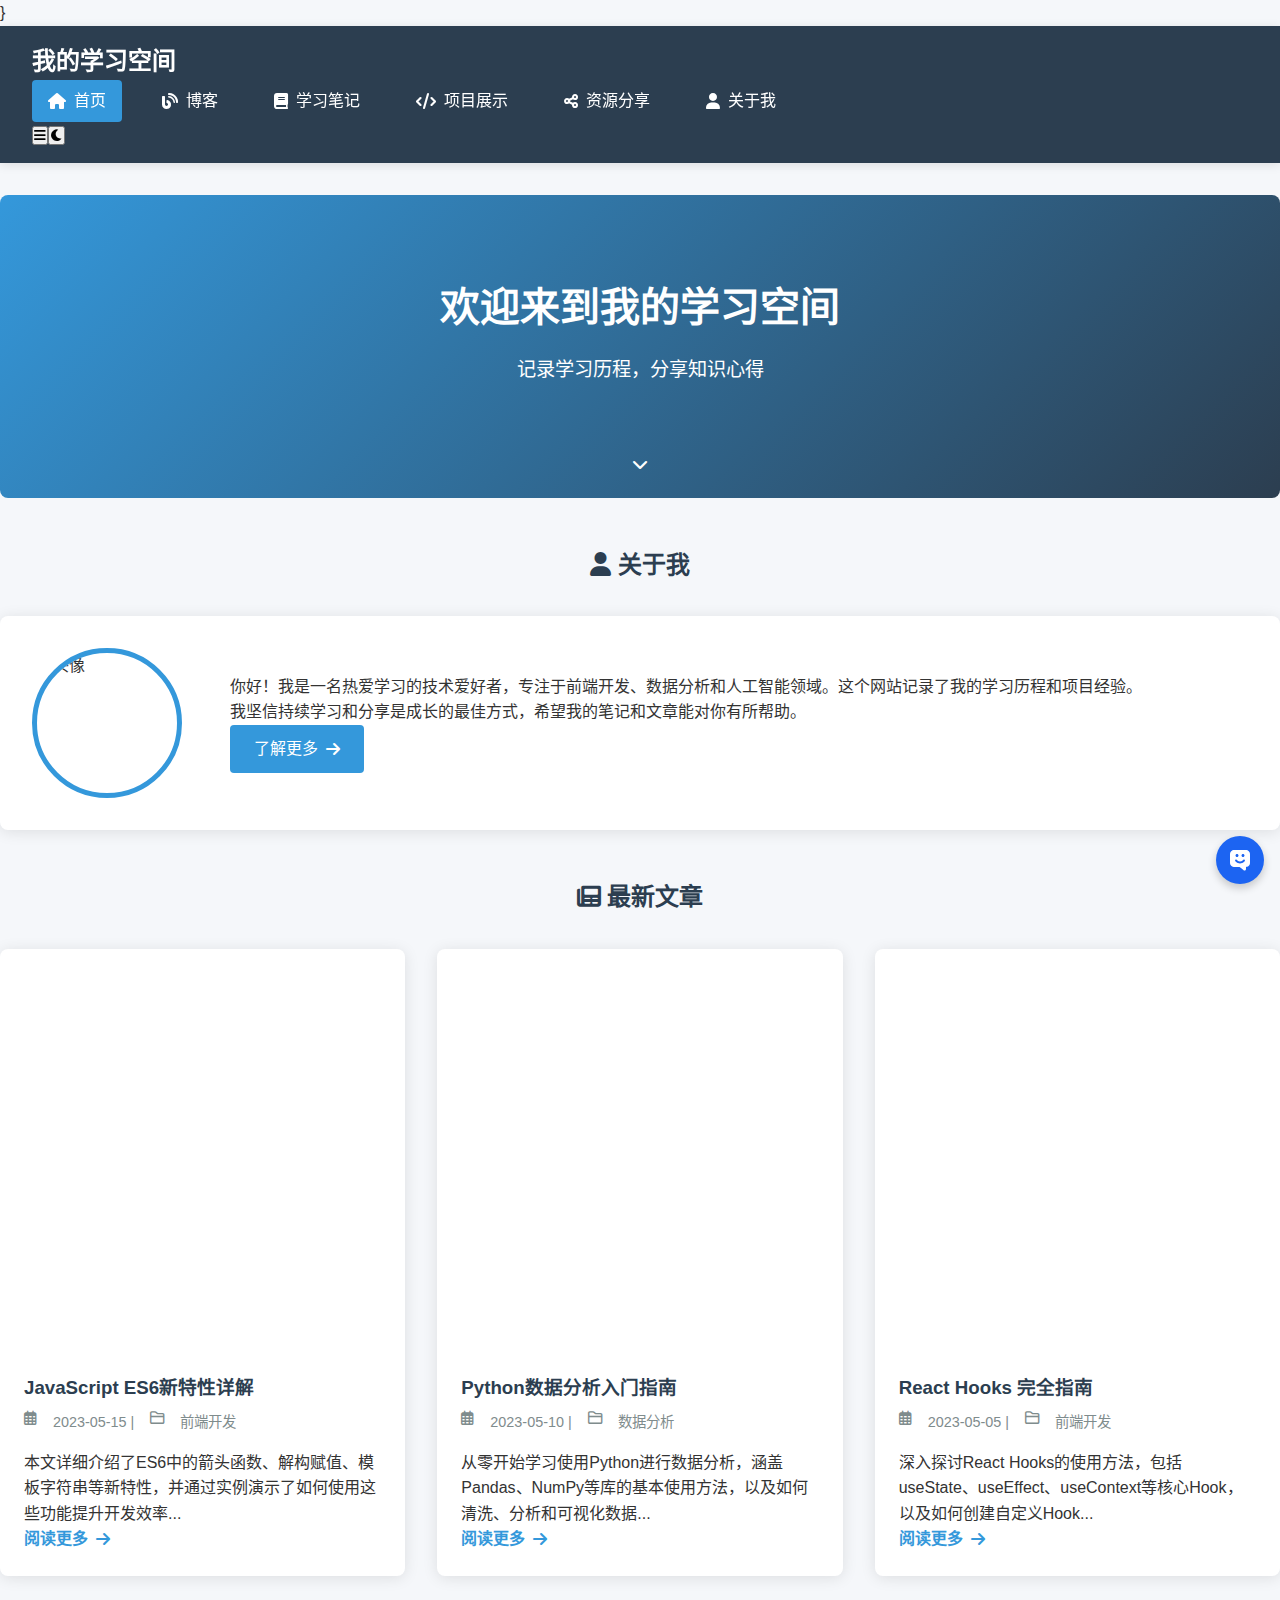
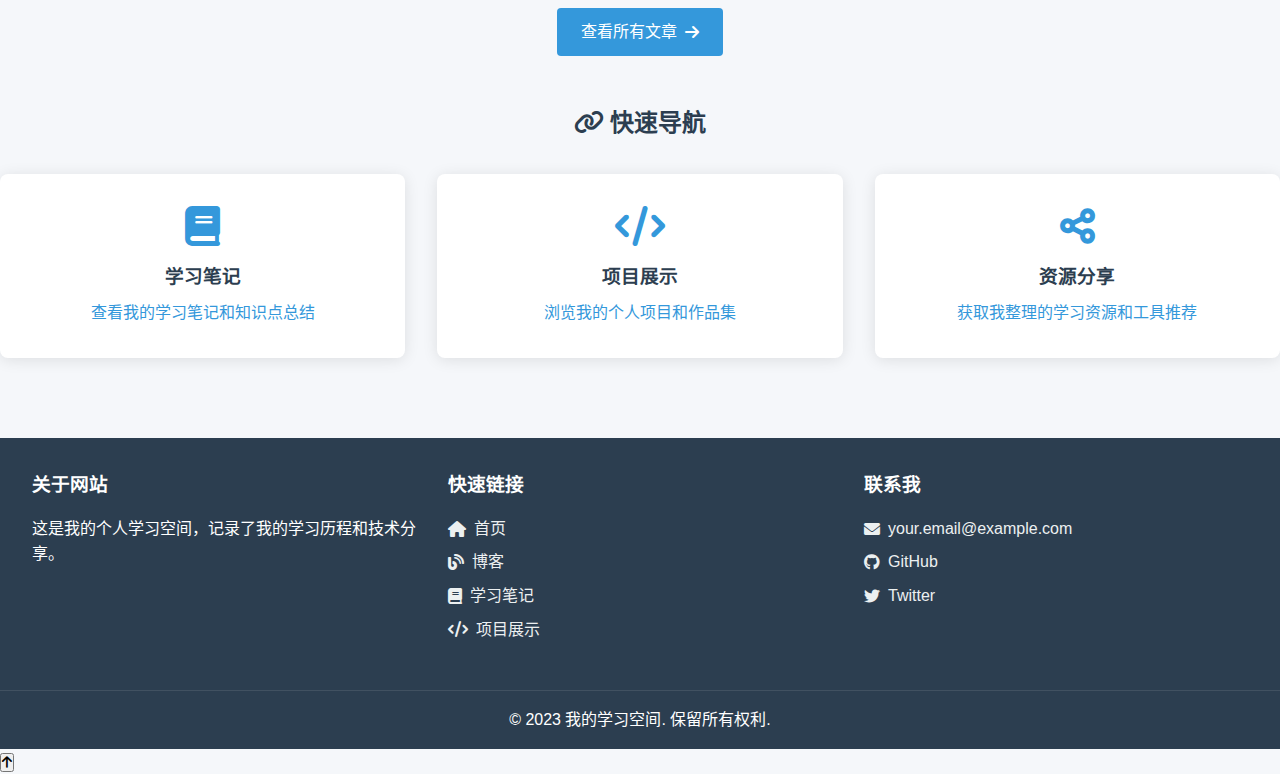
==== index.html @ 90d1d7b9 "Update index.html" ====
<!DOCTYPE html>
<html lang="zh-CN">
<head>
    <meta charset="UTF-8">
    <meta name="viewport" content="width=device-width, initial-scale=1.0">
    <title>我的学习空间 - 首页</title>
    <link rel="stylesheet" href="css/style.css">
    <link rel="stylesheet" href="https://cdnjs.cloudflare.com/ajax/libs/font-awesome/6.0.0/css/all.min.css">
}
</head>
<body>
    <header>
        <div class="logo">我的学习空间</div>
        <nav>
            <ul>
                <li class="active"><a href="index.html"><i class="fas fa-home"></i> 首页</a></li>
                <li><a href="blog.html"><i class="fas fa-blog"></i> 博客</a></li>
                <li><a href="notes.html"><i class="fas fa-book"></i> 学习笔记</a></li>
                <li><a href="projects.html"><i class="fas fa-code"></i> 项目展示</a></li>
                <li><a href="resources.html"><i class="fas fa-share-alt"></i> 资源分享</a></li>
                <li><a href="about.html"><i class="fas fa-user"></i> 关于我</a></li>
            </ul>
        </nav>
    </header>
    
    <main>
        <section class="hero">
            <h1>欢迎来到我的学习空间</h1>
            <p>记录学习历程，分享知识心得</p>
            <div class="scroll-down">
                <i class="fas fa-chevron-down"></i>
            </div>
        </section>
        
        <section class="about-me">
            <h2><i class="fas fa-user"></i> 关于我</h2>
            <div class="about-content">
                <img src="https://via.placeholder.com/150" alt="头像" class="avatar">
                <div class="about-text">
                    <p>你好！我是一名热爱学习的技术爱好者，专注于前端开发、数据分析和人工智能领域。这个网站记录了我的学习历程和项目经验。</p>
                    <p>我坚信持续学习和分享是成长的最佳方式，希望我的笔记和文章能对你有所帮助。</p>
                    <a href="about.html" class="btn">了解更多 <i class="fas fa-arrow-right"></i></a>
                </div>
            </div>
        </section>
        
        <section class="recent-posts">
            <h2><i class="fas fa-newspaper"></i> 最新文章</h2>
            <div class="post-grid">
                <article class="post-card">
                    <div class="post-image" style="background-image: url('https://via.placeholder.com/300x200');"></div>
                    <div class="post-content">
                        <h3><a href="blog.html#post1">JavaScript ES6新特性详解</a></h3>
                        <p class="meta"><i class="far fa-calendar-alt"></i> 2023-05-15 | <i class="far fa-folder"></i> 前端开发</p>
                        <p>本文详细介绍了ES6中的箭头函数、解构赋值、模板字符串等新特性，并通过实例演示了如何使用这些功能提升开发效率...</p>
                        <a href="blog.html#post1" class="read-more">阅读更多 <i class="fas fa-arrow-right"></i></a>
                    </div>
                </article>
                
                <article class="post-card">
                    <div class="post-image" style="background-image: url('https://via.placeholder.com/300x200');"></div>
                    <div class="post-content">
                        <h3><a href="blog.html#post2">Python数据分析入门指南</a></h3>
                        <p class="meta"><i class="far fa-calendar-alt"></i> 2023-05-10 | <i class="far fa-folder"></i> 数据分析</p>
                        <p>从零开始学习使用Python进行数据分析，涵盖Pandas、NumPy等库的基本使用方法，以及如何清洗、分析和可视化数据...</p>
                        <a href="blog.html#post2" class="read-more">阅读更多 <i class="fas fa-arrow-right"></i></a>
                    </div>
                </article>
                
                <article class="post-card">
                    <div class="post-image" style="background-image: url('https://via.placeholder.com/300x200');"></div>
                    <div class="post-content">
                        <h3><a href="blog.html#post3">React Hooks 完全指南</a></h3>
                        <p class="meta"><i class="far fa-calendar-alt"></i> 2023-05-05 | <i class="far fa-folder"></i> 前端开发</p>
                        <p>深入探讨React Hooks的使用方法，包括useState、useEffect、useContext等核心Hook，以及如何创建自定义Hook...</p>
                        <a href="blog.html#post3" class="read-more">阅读更多 <i class="fas fa-arrow-right"></i></a>
                    </div>
                </article>
            </div>
            <div class="center">
                <a href="blog.html" class="btn">查看所有文章 <i class="fas fa-arrow-right"></i></a>
            </div>
        </section>
        
        <section class="quick-links">
            <h2><i class="fas fa-link"></i> 快速导航</h2>
            <div class="link-grid">
                <a href="notes.html" class="link-card">
                    <i class="fas fa-book"></i>
                    <h3>学习笔记</h3>
                    <p>查看我的学习笔记和知识点总结</p>
                </a>
                
                <a href="projects.html" class="link-card">
                    <i class="fas fa-code"></i>
                    <h3>项目展示</h3>
                    <p>浏览我的个人项目和作品集</p>
                </a>
                
                <a href="resources.html" class="link-card">
                    <i class="fas fa-share-alt"></i>
                    <h3>资源分享</h3>
                    <p>获取我整理的学习资源和工具推荐</p>
                </a>
            </div>
        </section>
    </main>
    
    <footer>
        <div class="footer-content">
            <div class="footer-section">
                <h3>关于网站</h3>
                <p>这是我的个人学习空间，记录了我的学习历程和技术分享。</p>
            </div>
            
            <div class="footer-section">
                <h3>快速链接</h3>
                <ul>
                    <li><a href="index.html"><i class="fas fa-home"></i> 首页</a></li>
                    <li><a href="blog.html"><i class="fas fa-blog"></i> 博客</a></li>
                    <li><a href="notes.html"><i class="fas fa-book"></i> 学习笔记</a></li>
                    <li><a href="projects.html"><i class="fas fa-code"></i> 项目展示</a></li>
                </ul>
            </div>
            
            <div class="footer-section">
                <h3>联系我</h3>
                <ul>
                    <li><a href="mailto:your.email@example.com"><i class="fas fa-envelope"></i> your.email@example.com</a></li>
                    <li><a href="https://github.com/yourusername"><i class="fab fa-github"></i> GitHub</a></li>
                    <li><a href="https://twitter.com/yourusername"><i class="fab fa-twitter"></i> Twitter</a></li>
                </ul>
            </div>
        </div>
        
        <div class="footer-bottom">
            <p>&copy; 2023 我的学习空间. 保留所有权利.</p>
        </div>
    </footer>
    
    <script src="js/script.js"></script>
    
   <!-- Dify Chatbot Widget -->
   <script>
    window.difyChatbotConfig = {
     token: 'ebBh3xD7ySmrprRb'
    }
   </script>
   <script
    src="js/embed.min.js"
    id="ebBh3xD7ySmrprRb"
    defer>
   </script>
   <style>
     #dify-chatbot-bubble-button {
       background-color: #1C64F2 !important;
     }
     #dify-chatbot-bubble-window {
       width: 24rem !important;
       height: 40rem !important;
       background-color: #1C64F2 !important;
     }
  /* 隐藏整个底部容器（包括 "Powered by" 和 logo） */
  #dify-chatbot-bubble-window div.h-full.min-w-\\[300px\\].pb-\\[env\\(safe-area-inset-bottom\\)\\] {
    display: none !important;
  }

  /* 可选：调整聊天窗口样式 */
  #dify-chatbot-bubble-window {
    width: 24rem !important;
    height: 38rem !important; /* 减少高度以适配隐藏的底部栏 */
  }      
   </style>    
</body>
</html>
---- css/style.css ----
/* 基础样式 */
:root {
    --primary-color: #3498db;
    --secondary-color: #2c3e50;
    --light-color: #ecf0f1;
    --dark-color: #2c3e50;
    --text-color: #333;
    --text-light: #7f8c8d;
    --white: #fff;
    --gray: #95a5a6;
    --success: #2ecc71;
    --warning: #f39c12;
    --danger: #e74c3c;
}

* {
    margin: 0;
    padding: 0;
    box-sizing: border-box;
}

body {
    font-family: 'Segoe UI', Tahoma, Geneva, Verdana, sans-serif;
    line-height: 1.6;
    color: var(--text-color);
    background-color: #f5f7fa;
}

a {
    text-decoration: none;
    color: var(--primary-color);
    transition: all 0.3s ease;
}

a:hover {
    color: var(--secondary-color);
}

img {
    max-width: 100%;
    height: auto;
}

ul {
    list-style: none;
}

/* 布局样式 */
.container {
    max-width: 1200px;
    margin: 0 auto;
    padding: 0 15px;
}

/* 头部样式 */
header {
    background-color: var(--secondary-color);
    color: var(--white);
    padding: 1rem 2rem;
    position: sticky;
    top: 0;
    z-index: 100;
    box-shadow: 0 2px 10px rgba(0, 0, 0, 0.1);
}

.header-content {
    display: flex;
    justify-content: space-between;
    align-items: center;
}

.logo {
    font-size: 1.5rem;
    font-weight: bold;
    color: var(--white);
}

nav ul {
    display: flex;
    gap: 1.5rem;
}

nav a {
    color: var(--white);
    padding: 0.5rem 1rem;
    border-radius: 4px;
    transition: all 0.3s ease;
    display: flex;
    align-items: center;
    gap: 0.5rem;
}

nav a:hover {
    background-color: var(--primary-color);
}

nav .active a {
    background-color: var(--primary-color);
}

/* 主要内容样式 */
main {
    padding: 2rem 0;
}

/* 页脚样式 */
footer {
    background-color: var(--secondary-color);
    color: var(--white);
    padding: 2rem 0 0;
}

.footer-content {
    display: grid;
    grid-template-columns: repeat(auto-fit, minmax(250px, 1fr));
    gap: 2rem;
    padding: 0 2rem;
}

.footer-section {
    margin-bottom: 1.5rem;
}

.footer-section h3 {
    margin-bottom: 1rem;
    color: var(--white);
}

.footer-section ul li {
    margin-bottom: 0.5rem;
}

.footer-section ul li a {
    color: var(--light-color);
    display: flex;
    align-items: center;
    gap: 0.5rem;
}

.footer-section ul li a:hover {
    color: var(--primary-color);
}

.footer-bottom {
    text-align: center;
    padding: 1rem 0;
    margin-top: 1rem;
    border-top: 1px solid rgba(255, 255, 255, 0.1);
}

/* 按钮样式 */
.btn {
    display: inline-flex;
    align-items: center;
    gap: 0.5rem;
    padding: 0.7rem 1.5rem;
    background-color: var(--primary-color);
    color: var(--white);
    border-radius: 4px;
    transition: all 0.3s ease;
    border: none;
    cursor: pointer;
    font-size: 1rem;
}

.btn:hover {
    background-color: var(--secondary-color);
    color: var(--white);
}

.btn-outline {
    background-color: transparent;
    border: 1px solid var(--primary-color);
    color: var(--primary-color);
}

.btn-outline:hover {
    background-color: var(--primary-color);
    color: var(--white);
}

/* 首页特定样式 */
.hero {
    text-align: center;
    padding: 5rem 1rem;
    background: linear-gradient(135deg, var(--primary-color), var(--secondary-color));
    color: var(--white);
    border-radius: 8px;
    margin-bottom: 3rem;
    position: relative;
}

.hero h1 {
    font-size: 2.5rem;
    margin-bottom: 1rem;
}

.hero p {
    font-size: 1.2rem;
    max-width: 700px;
    margin: 0 auto 2rem;
}

.scroll-down {
    position: absolute;
    bottom: 20px;
    left: 50%;
    transform: translateX(-50%);
    animation: bounce 2s infinite;
}

@keyframes bounce {
    0%, 20%, 50%, 80%, 100% {
        transform: translateY(0) translateX(-50%);
    }
    40% {
        transform: translateY(-20px) translateX(-50%);
    }
    60% {
        transform: translateY(-10px) translateX(-50%);
    }
}

.about-me {
    margin-bottom: 3rem;
}

.about-me h2 {
    text-align: center;
    margin-bottom: 2rem;
    color: var(--secondary-color);
}

.about-content {
    display: flex;
    align-items: center;
    gap: 3rem;
    background-color: var(--white);
    padding: 2rem;
    border-radius: 8px;
    box-shadow: 0 2px 15px rgba(0, 0, 0, 0.1);
}

.avatar {
    width: 150px;
    height: 150px;
    border-radius: 50%;
    object-fit: cover;
    border: 5px solid var(--primary-color);
}

.about-text {
    flex: 1;
}

.recent-posts {
    margin-bottom: 3rem;
}

.recent-posts h2 {
    text-align: center;
    margin-bottom: 2rem;
    color: var(--secondary-color);
}

.post-grid {
    display: grid;
    grid-template-columns: repeat(auto-fill, minmax(300px, 1fr));
    gap: 2rem;
    margin-bottom: 2rem;
}

.post-card {
    background-color: var(--white);
    border-radius: 8px;
    overflow: hidden;
    box-shadow: 0 2px 15px rgba(0, 0, 0, 0.1);
    transition: transform 0.3s ease;
}

.post-card:hover {
    transform: translateY(-5px);
}

.post-image {
    height: 200px;
    background-size: cover;
    background-position: center;
}

.post-content {
    padding: 1.5rem;
}

.post-content h3 {
    margin-bottom: 0.5rem;
}

.post-content h3 a {
    color: var(--secondary-color);
}

.post-content h3 a:hover {
    color: var(--primary-color);
}

.meta {
    color: var(--text-light);
    font-size: 0.9rem;
    margin-bottom: 1rem;
    display: flex;
    gap: 1rem;
}

.read-more {
    display: inline-flex;
    align-items: center;
    gap: 0.5rem;
    color: var(--primary-color);
    font-weight: 600;
}

.center {
    text-align: center;
}

.quick-links {
    margin-bottom: 3rem;
}

.quick-links h2 {
    text-align: center;
    margin-bottom: 2rem;
    color: var(--secondary-color);
}

.link-grid {
    display: grid;
    grid-template-columns: repeat(auto-fill, minmax(300px, 1fr));
    gap: 2rem;
}

.link-card {
    background-color: var(--white);
    padding: 2rem;
    border-radius: 8px;
    text-align: center;
    box-shadow: 0 2px 15px rgba(0, 0, 0, 0.1);
    transition: transform 0.3s ease;
}

.link-card:hover {
    transform: translateY(-5px);
}

.link-card i {
    font-size: 2.5rem;
    color: var(--primary-color);
    margin-bottom: 1rem;
}

.link-card h3 {
    margin-bottom: 0.5rem;
    color: var(--secondary-color);
}

/* 博客页样式 */
.blog-page {
    display: flex;
    gap: 2rem;
}

.sidebar {
    width: 300px;
    flex-shrink: 0;
}

.blog-content {
    flex: 1;
}

.search-box {
    display: flex;
    margin-bottom: 2rem;
}

.search-box input {
    flex: 1;
    padding: 0.8rem;
    border: 1px solid #ddd;
    border-radius: 4px 0 0 4px;
    font-size: 1rem;
}

.search-box button {
    padding: 0 1.5rem;
    background-color: var(--primary-color);
    color: var(--white);
    border: none;
    border-radius: 0 4px 4px 0;
    cursor: pointer;
    font-size: 1rem;
}

.categories, .tags, .archive {
    background-color: var(--white);
    padding: 1.5rem;
    border-radius: 8px;
    box-shadow: 0 2px 15px rgba(0, 0, 0, 0.1);
    margin-bottom: 2rem;
}

.categories h3, .tags h3, .archive h3 {
    margin-bottom: 1rem;
    color: var(--secondary-color);
    display: flex;
    align-items: center;
    gap: 0.5rem;
}

.categories ul li, .archive ul li {
    margin-bottom: 0.5rem;
}

.categories ul li a, .archive ul li a {
    color: var(--text-color);
    display: flex;
    justify-content: space-between;
}

.categories ul li a:hover, .archive ul li a:hover {
    color: var(--primary-color);
}

.tag-cloud {
    display: flex;
    flex-wrap: wrap;
    gap: 0.5rem;
}

.tag {
    background-color: var(--light-color);
    padding: 0.3rem 0.8rem;
    border-radius: 20px;
    font-size: 0.9rem;
    color: var(--text-color);
    transition: all 0.3s ease;
}

.tag:hover {
    background-color: var(--primary-color);
    color: var(--white);
}

.blog-post {
    background-color: var(--white);
    border-radius: 8px;
    overflow: hidden;
    box-shadow: 0 2px 15px rgba(0, 0, 0, 0.1);
    margin-bottom: 2rem;
}

.post-header {
    padding: 1.5rem;
    border-bottom: 1px solid #eee;
}

.post-header h2 {
    color: var(--secondary-color);
    margin-bottom: 0.5rem;
}

.post-meta {
    display: flex;
    gap: 1rem;
    color: var(--text-light);
    font-size: 0.9rem;
}

.post-image {
    height: 400px;
    background-size: cover;
    background-position: center;
}

.post-body {
    padding: 1.5rem;
}

.post-body h3 {
    margin: 1.5rem 0 1rem;
    color: var(--secondary-color);
}

.post-body pre {
    background-color: #f5f5f5;
    padding: 1rem;
    border-radius: 4px;
    overflow-x: auto;
    margin: 1rem 0;
}

.post-body code {
    font-family: 'Courier New', Courier, monospace;
    font-size: 0.9rem;
}

.post-footer {
    display: flex;
    justify-content: space-between;
    align-items: center;
    padding: 1rem 1.5rem;
    border-top: 1px solid #eee;
}

.post-tags {
    display: flex;
    align-items: center;
    gap: 0.5rem;
}

.pagination {
    display: flex;
    justify-content: center;
    gap: 0.5rem;
    margin-top: 2rem;
}

.pagination a {
    padding: 0.5rem 1rem;
    border: 1px solid #ddd;
    border-radius: 4px;
    color: var(--text-color);
}

.pagination .active {
    background-color: var(--primary-color);
    color: var(--white);
    border-color: var(--primary-color);
}

/* 学习笔记页样式 */
.notes-page {
    max-width: 1200px;
    margin: 0 auto;
    padding: 0 1rem;
}

.notes-filter {
    display: flex;
    justify-content: space-between;
    margin-bottom: 2rem;
    gap: 1rem;
}

.filter-options select {
    padding: 0.8rem;
    border: 1px solid #ddd;
    border-radius: 4px;
    font-size: 1rem;
}

.notes-grid {
    display: grid;
    grid-template-columns: repeat(auto-fill, minmax(300px, 1fr));
    gap: 2rem;
    margin-bottom: 2rem;
}

.note-card {
    background-color: var(--white);
    border-radius: 8px;
    overflow: hidden;
    box-shadow: 0 2px 15px rgba(0, 0, 0, 0.1);
    transition: transform 0.3s ease;
}

.note-card:hover {
    transform: translateY(-5px);
}

.note-header {
    padding: 1rem;
    border-bottom: 1px solid #eee;
    display: flex;
    justify-content: space-between;
    align-items: center;
}

.note-header h2 {
    font-size: 1.2rem;
    color: var(--secondary-color);
}

.note-category {
    padding: 0.2rem 0.5rem;
    border-radius: 4px;
    font-size: 0.8rem;
    font-weight: bold;
}

.note-category.frontend {
    background-color: #e3f2fd;
    color: #1976d2;
}

.note-category.backend {
    background-color: #e8f5e9;
    color: #388e3c;
}

.note-category.data {
    background-color: #fff3e0;
    color: #ffa000;
}

.note-category.ai {
    background-color: #f3e5f5;
    color: #8e24aa;
}

.note-content {
    padding: 1rem;
}

.note-tags {
    display: flex;
    gap: 0.5rem;
    margin-top: 1rem;
    font-size: 0.9rem;
}

.note-tags li {
    color: var(--text-light);
}

.note-footer {
    padding: 1rem;
    border-top: 1px solid #eee;
    display: flex;
    justify-content: space-between;
    align-items: center;
}

/* 项目展示页样式 */
.projects-page {
    max-width: 1200px;
    margin: 0 auto;
    padding: 0 1rem;
}

.project-filter {
    margin-bottom: 2rem;
}

.filter-options {
    display: flex;
    gap: 0.5rem;
    flex-wrap: wrap;
}

.filter-options button {
    padding: 0.5rem 1rem;
    background-color: var(--light-color);
    border: none;
    border-radius: 4px;
    cursor: pointer;
    transition: all 0.3s ease;
}

.filter-options button.active {
    background-color: var(--primary-color);
    color: var(--white);
}

.projects-grid {
    display: grid;
    grid-template-columns: repeat(auto-fill, minmax(300px, 1fr));
    gap: 2rem;
    margin-bottom: 2rem;
}

.project-card {
    background-color: var(--white);
    border-radius: 8px;
    overflow: hidden;
    box-shadow: 0 2px 15px rgba(0, 0, 0, 0.1);
    transition: transform 0.3s ease;
}

.project-card:hover {
    transform: translateY(-5px);
}

.project-image {
    height: 200px;
    background-size: cover;
    background-position: center;
    position: relative;
}

.project-links {
    position: absolute;
    top: 0;
    left: 0;
    right: 0;
    bottom: 0;
    background-color: rgba(0, 0, 0, 0.7);
    display: flex;
    justify-content: center;
    align-items: center;
    gap: 1rem;
    opacity: 0;
    transition: opacity 0.3s ease;
}

.project-card:hover .project-links {
    opacity: 1;
}

.demo-link, .code-link {
    padding: 0.5rem 1rem;
    border-radius: 4px;
    color: var(--white);
    font-weight: bold;
}

.demo-link {
    background-color: var(--primary-color);
}

.code-link {
    background-color: var(--secondary-color);
}

.project-content {
    padding: 1.5rem;
}

.project-content h2 {
    margin-bottom: 0.5rem;
    color: var(--secondary-color);
}

.project-description {
    margin-bottom: 1rem;
    color: var(--text-color);
}

.project-tech {
    display: flex;
    flex-wrap: wrap;
    gap: 0.5rem;
}

.project-tech span {
    background-color: var(--light-color);
    padding: 0.3rem 0.8rem;
    border-radius: 20px;
    font-size: 0.9rem;
}

/* 资源分享页样式 */
.resources-page {
    max-width: 1200px;
    margin: 0 auto;
    padding: 0 1rem;
}

.resources-tabs {
    display: flex;
    gap: 0.5rem;
    margin-bottom: 2rem;
    border-bottom: 1px solid #ddd;
    padding-bottom: 0.5rem;
}

.tab-btn {
    padding: 0.5rem 1.5rem;
    background-color: transparent;
    border: none;
    border-radius: 4px 4px 0 0;
    cursor: pointer;
    font-size: 1rem;
    transition: all 0.3s ease;
}

.tab-btn.active {
    background-color: var(--primary-color);
    color: var(--white);
}

.tab-content {
    display: none;
}

.tab-content.active {
    display: block;
}

.resource-card {
    display: flex;
    gap: 2rem;
    background-color: var(--white);
    border-radius: 8px;
    padding: 1.5rem;
    box-shadow: 0 2px 15px rgba(0, 0, 0, 0.1);
    margin-bottom: 2rem;
}

.resource-image {
    flex-shrink: 0;
}

.resource-image img {
    border-radius: 4px;
    box-shadow: 0 2px 10px rgba(0, 0, 0, 0.1);
}

.resource-info {
    flex: 1;
}

.resource-info h2 {
    margin-bottom: 0.5rem;
    color: var(--secondary-color);
}

.resource-meta {
    display: flex;
    gap: 1rem;
    margin-bottom: 1rem;
    color: var(--text-light);
    font-size: 0.9rem;
}

/* 关于我页样式 */
.about-page {
    max-width: 1200px;
    margin: 0 auto;
    padding: 0 1rem;
}

.about-intro {
    display: flex;
    gap: 3rem;
    margin-bottom: 3rem;
    align-items: center;
}

.about-image {
    flex-shrink: 0;
}

.about-image img {
    border-radius: 8px;
    box-shadow: 0 2px 15px rgba(0, 0, 0, 0.1);
}

.about-text {
    flex: 1;
}

.about-text h1 {
    color: var(--secondary-color);
    margin-bottom: 0.5rem;
}

.subtitle {
    font-size: 1.2rem;
    color: var(--primary-color);
    margin-bottom: 1.5rem;
    font-weight: 500;
}

.personal-info {
    margin: 1.5rem 0;
}

.info-item {
    display: flex;
    align-items: center;
    gap: 0.8rem;
    margin-bottom: 0.8rem;
}

.info-item i {
    color: var(--primary-color);
    width: 20px;
    text-align: center;
}

.social-links {
    display: flex;
    gap: 1rem;
    margin-top: 1.5rem;
}

.social-links a {
    display: flex;
    align-items: center;
    justify-content: center;
    width: 40px;
    height: 40px;
    background-color: var(--light-color);
    border-radius: 50%;
    color: var(--secondary-color);
    transition: all 0.3s ease;
}

.social-links a:hover {
    background-color: var(--primary-color);
    color: var(--white);
}

.skills-section {
    margin-bottom: 3rem;
}

.skills-section h2 {
    text-align: center;
    margin-bottom: 2rem;
    color: var(--secondary-color);
}

.skills-container {
    display: grid;
    grid-template-columns: repeat(auto-fit, minmax(300px, 1fr));
    gap: 2rem;
}

.skill-category {
    background-color: var(--white);
    padding: 1.5rem;
    border-radius: 8px;
    box-shadow: 0 2px 15px rgba(0, 0, 0, 0.1);
}

.skill-category h3 {
    margin-bottom: 1.5rem;
    color: var(--secondary-color);
    padding-bottom: 0.5rem;
    border-bottom: 1px solid #eee;
}

.skill-item {
    margin-bottom: 1.5rem;
}

.skill-name {
    display: block;
    margin-bottom: 0.5rem;
    font-weight: 500;
}

.skill-bar {
    height: 10px;
    background-color: var(--light-color);
    border-radius: 5px;
    overflow: hidden;
}

.skill-level {
    height: 100%;
    background: linear-gradient(90deg, var(--primary-color), #6bb9f0);
    border-radius: 5px;
}

.timeline-section {
    margin-bottom: 3rem;
}

.timeline-section h2 {
    text-align: center;
    margin-bottom: 2rem;
    color: var(--secondary-color);
}

.timeline {
    position: relative;
    max-width: 800px;
    margin: 0 auto;
    padding-left: 50px;
}

.timeline::before {
    content: '';
    position: absolute;
    left: 20px;
    top: 0;
    bottom: 0;
    width: 2px;
    background-color: var(--primary-color);
}

.timeline-item {
    position: relative;
    margin-bottom: 2rem;
}

.timeline-item:last-child {
    margin-bottom: 0;
}

.timeline-item::before {
    content: '';
    position: absolute;
    left: -40px;
    top: 5px;
    width: 20px;
    height: 20px;
    border-radius: 50%;
    background-color: var(--primary-color);
    border: 3px solid var(--white);
    box-shadow: 0 0 0 3px var(--primary-color);
}

.timeline-date {
    position: absolute;
    left: -150px;
    top: 5px;
    width: 120px;
    text-align: right;
    font-weight: bold;
    color: var(--primary-color);
}

.timeline-content {
    background-color: var(--white);
    padding: 1.5rem;
    border-radius: 8px;
    box-shadow: 0 2px 15px rgba(0, 0, 0, 0.1);
}

.timeline-content h3 {
    margin-bottom: 0.5rem;
    color: var(--secondary-color);
}

.contact-section {
    margin-bottom: 3rem;
}

.contact-section h2 {
    text-align: center;
    margin-bottom: 2rem;
    color: var(--secondary-color);
}

.contact-section p {
    text-align: center;
    max-width: 600px;
    margin: 0 auto 2rem;
}

.contact-form {
    max-width: 600px;
    margin: 0 auto;
    background-color: var(--white);
    padding: 2rem;
    border-radius: 8px;
    box-shadow: 0 2px 15px rgba(0, 0, 0, 0.1);
}

.form-group {
    margin-bottom: 1.5rem;
}

.form-group input,
.form-group textarea {
    width: 100%;
    padding: 0.8rem;
    border: 1px solid #ddd;
    border-radius: 4px;
    font-size: 1rem;
    font-family: inherit;
}

.form-group textarea {
    resize: vertical;
    min-height: 150px;
}

/* 响应式设计 */
@media (max-width: 768px) {
    .header-content {
        flex-direction: column;
        text-align: center;
    }
    
    nav ul {
        flex-direction: column;
        gap: 0.5rem;
        padding: 0;
        margin-top: 1rem;
    }
    
    .about-content {
        flex-direction: column;
        text-align: center;
    }
    
    .blog-page {
        flex-direction: column;
    }
    
    .sidebar {
        width: 100%;
        order: 2;
    }
    
    .about-intro {
        flex-direction: column;
    }
    
    .timeline {
        padding-left: 30px;
    }
    
    .timeline-date {
        position: static;
        width: auto;
        text-align: left;
        margin-bottom: 0.5rem;
        font-weight: bold;
        color: var(--primary-color);
    }
    
    .resource-card {
        flex-direction: column;
    }
}

@media (max-width: 480px) {
    .hero h1 {
        font-size: 2rem;
    }
    
    .post-grid, .link-grid, .notes-grid, .projects-grid {
        grid-template-columns: 1fr;
    }
    
    .skills-container {
        grid-template-columns: 1fr;
    }
}
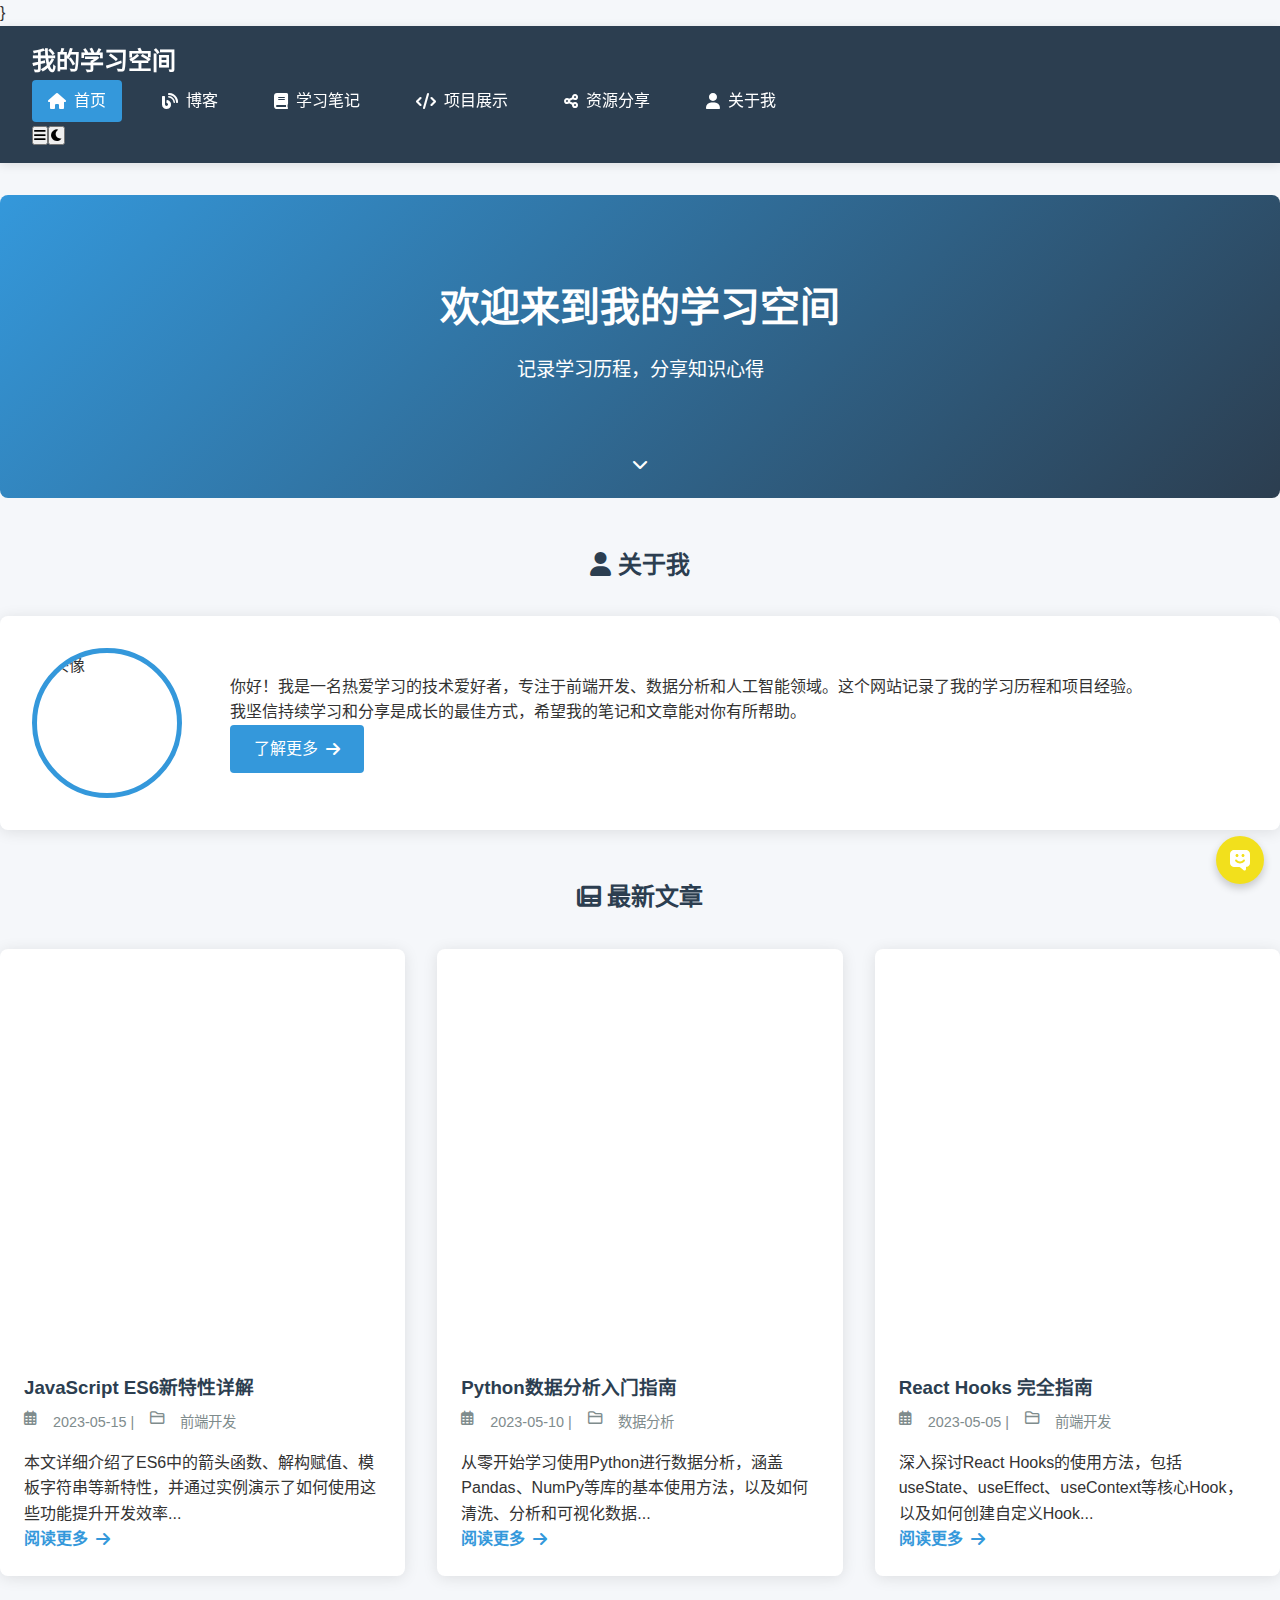
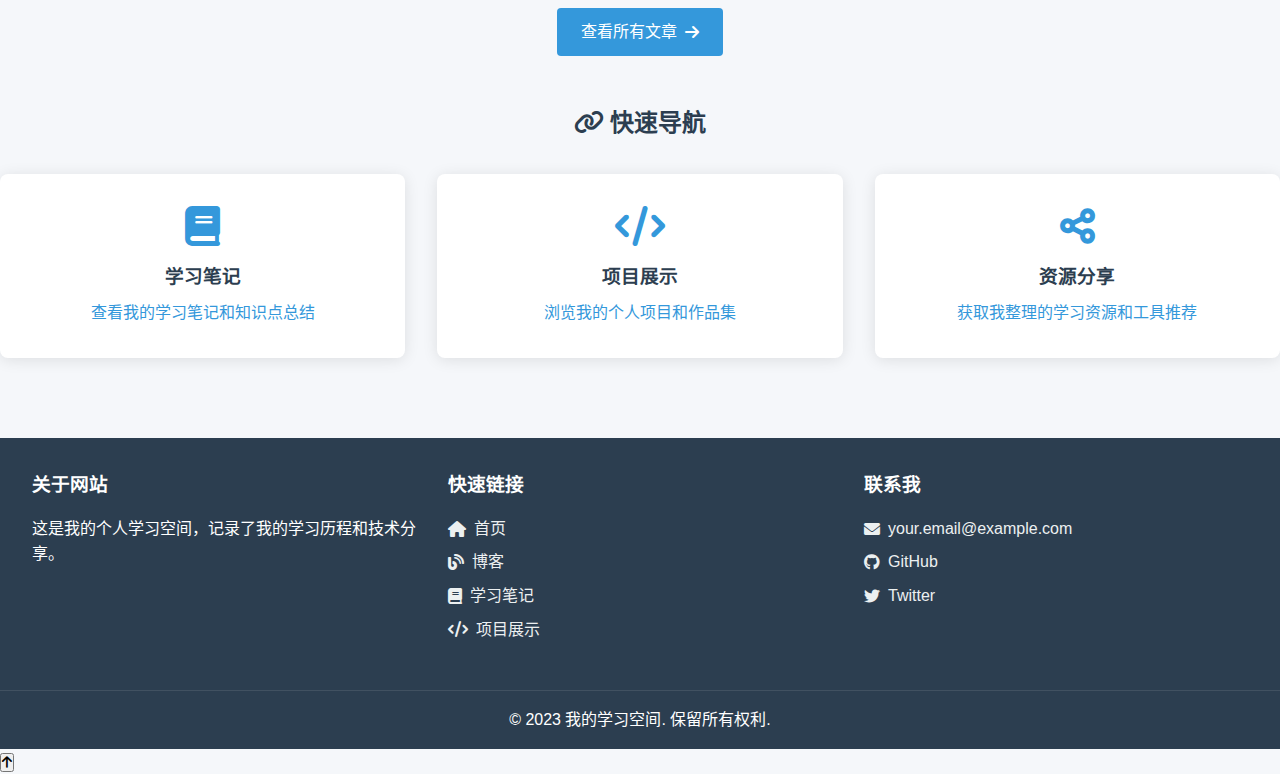
==== commit cb2adc9a: "Update index.html" ====
--- a/index.html
+++ b/index.html
@@ -153,12 +153,12 @@
    </script>
    <style>
      #dify-chatbot-bubble-button {
-       background-color: #1C64F2 !important;
+       background-color: #f2e01c !important;
      }
      #dify-chatbot-bubble-window {
        width: 24rem !important;
        height: 40rem !important;
-       background-color: #1C64F2 !important;
+       background-color: #f2e01c !important;
      }
   /* 隐藏整个底部容器（包括 "Powered by" 和 logo） */
   #dify-chatbot-bubble-window div.h-full.min-w-\\[300px\\].pb-\\[env\\(safe-area-inset-bottom\\)\\] {
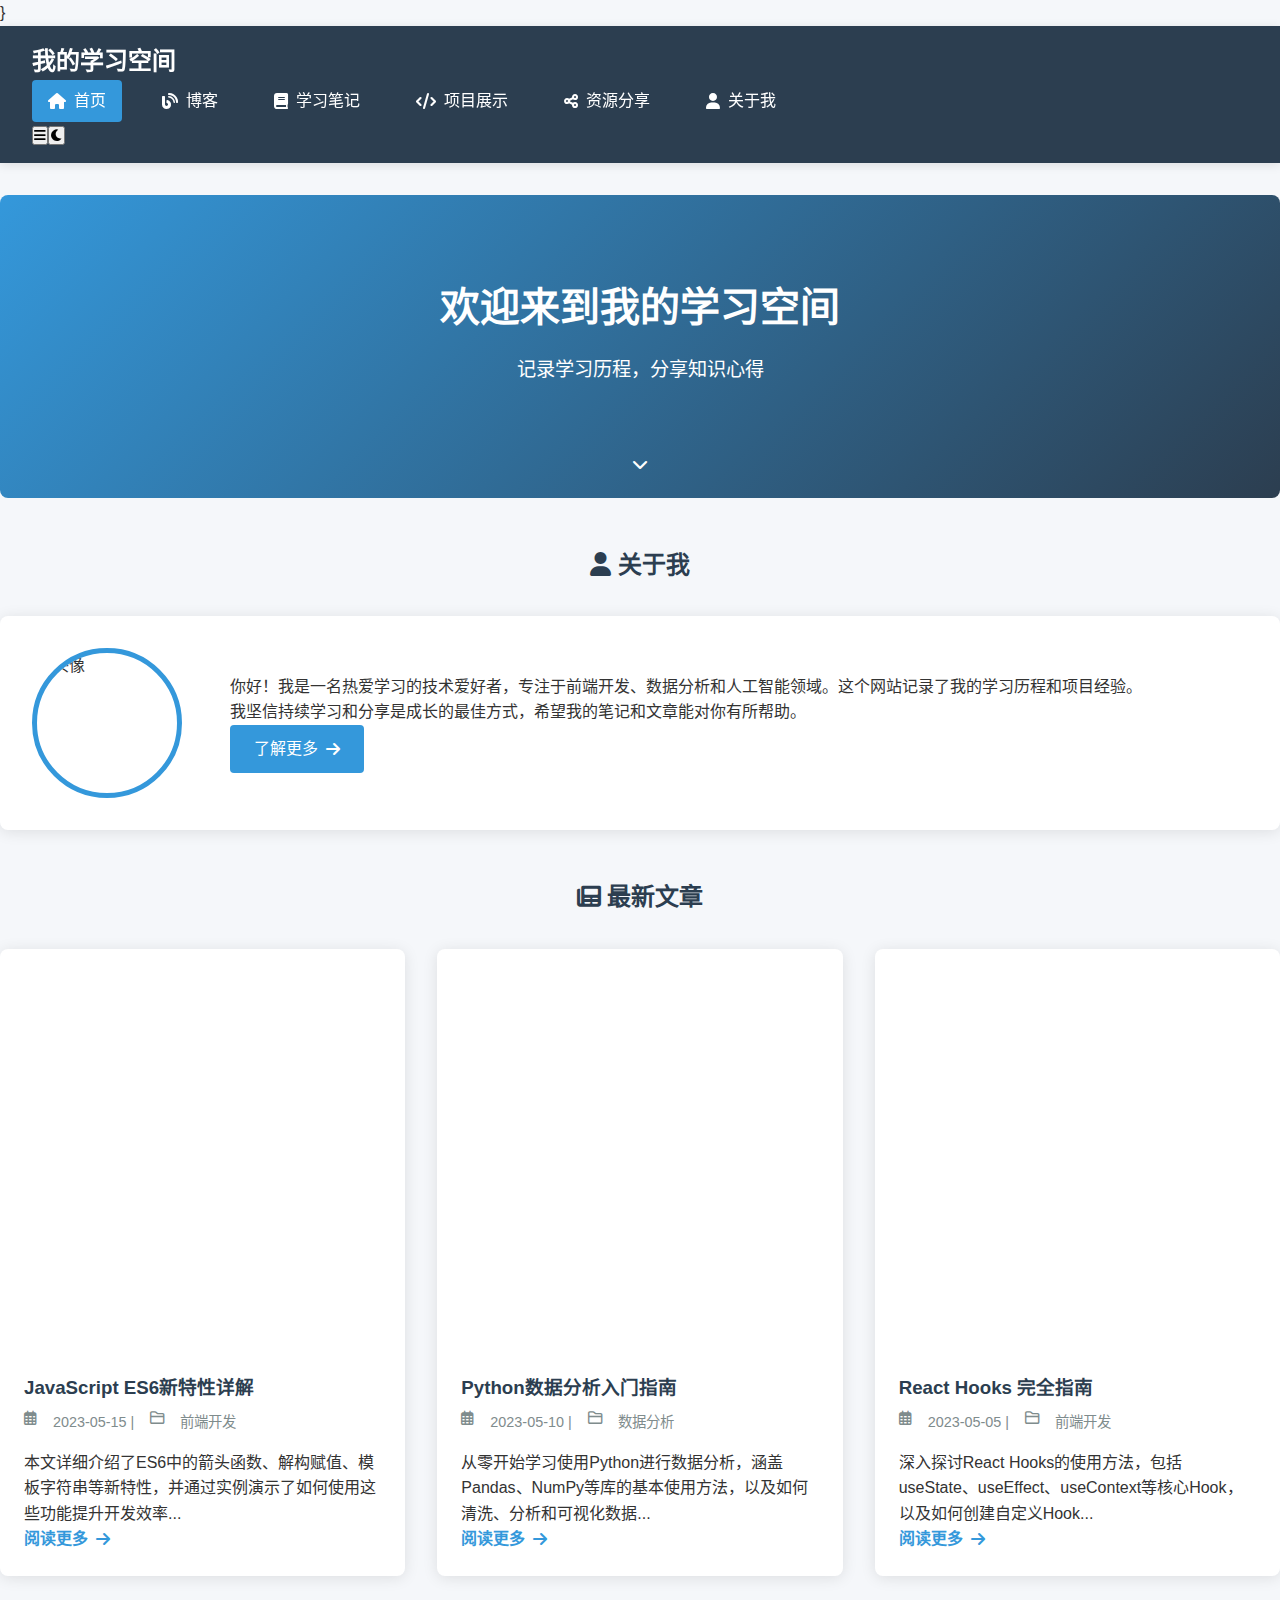
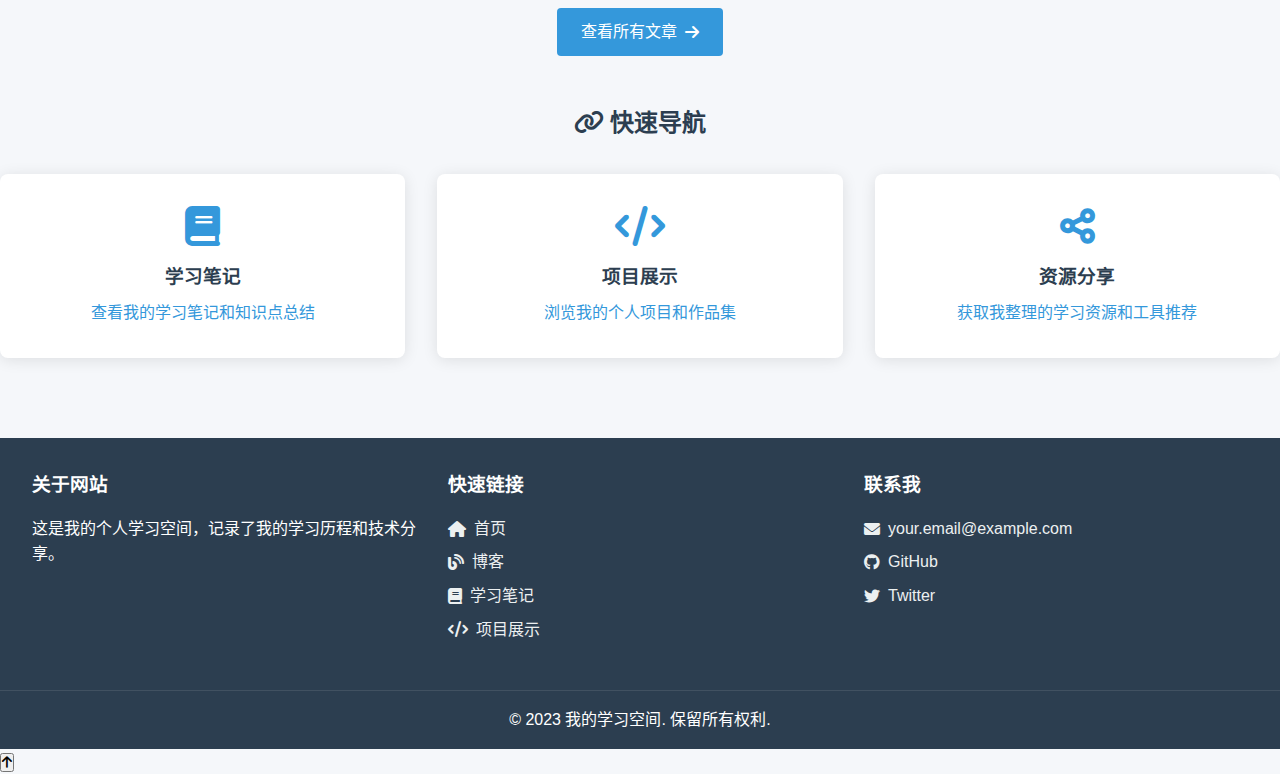
==== commit 376656d5: "Update index.html" ====
--- a/index.html
+++ b/index.html
@@ -141,35 +141,37 @@
     <script src="js/script.js"></script>
     
    <!-- Dify Chatbot Widget -->
-   <script>
+    <script>
     window.difyChatbotConfig = {
-     token: 'ebBh3xD7ySmrprRb'
+    token: 'ebBh3xD7ySmrprRb',
+    isDev: true,
+    containerProps: {
+        style:{
+            '--dify-chat-button-bg-color': '#FFD700', // 气泡按钮
+            '--dify-chat-container-bg-color': '#FFFFE0', // 聊天框            
+        }
+    },
+    draggable: true
     }
    </script>
    <script
-    src="js/embed.min.js"
+    src="https://udify.app/embed.min.js"
     id="ebBh3xD7ySmrprRb"
     defer>
    </script>
    <style>
      #dify-chatbot-bubble-button {
-       background-color: #f2e01c !important;
+       background-color: #f2d21c !important;
      }
      #dify-chatbot-bubble-window {
        width: 24rem !important;
        height: 40rem !important;
-       background-color: #f2e01c !important;
      }
-  /* 隐藏整个底部容器（包括 "Powered by" 和 logo） */
-  #dify-chatbot-bubble-window div.h-full.min-w-\\[300px\\].pb-\\[env\\(safe-area-inset-bottom\\)\\] {
-    display: none !important;
-  }
-
-  /* 可选：调整聊天窗口样式 */
-  #dify-chatbot-bubble-window {
-    width: 24rem !important;
-    height: 38rem !important; /* 减少高度以适配隐藏的底部栏 */
-  }      
-   </style>    
+     /* 隐藏 Dify 聊天机器人的 "Powered by" 栏 */
+     #dify-chatbot-bubble-window div[class*="system-2xs-medium-uppercase"],
+     #dify-chatbot-bubble-window img[alt="logo"] {
+        display: none !important;
+    }
+   </style>
 </body>
 </html>
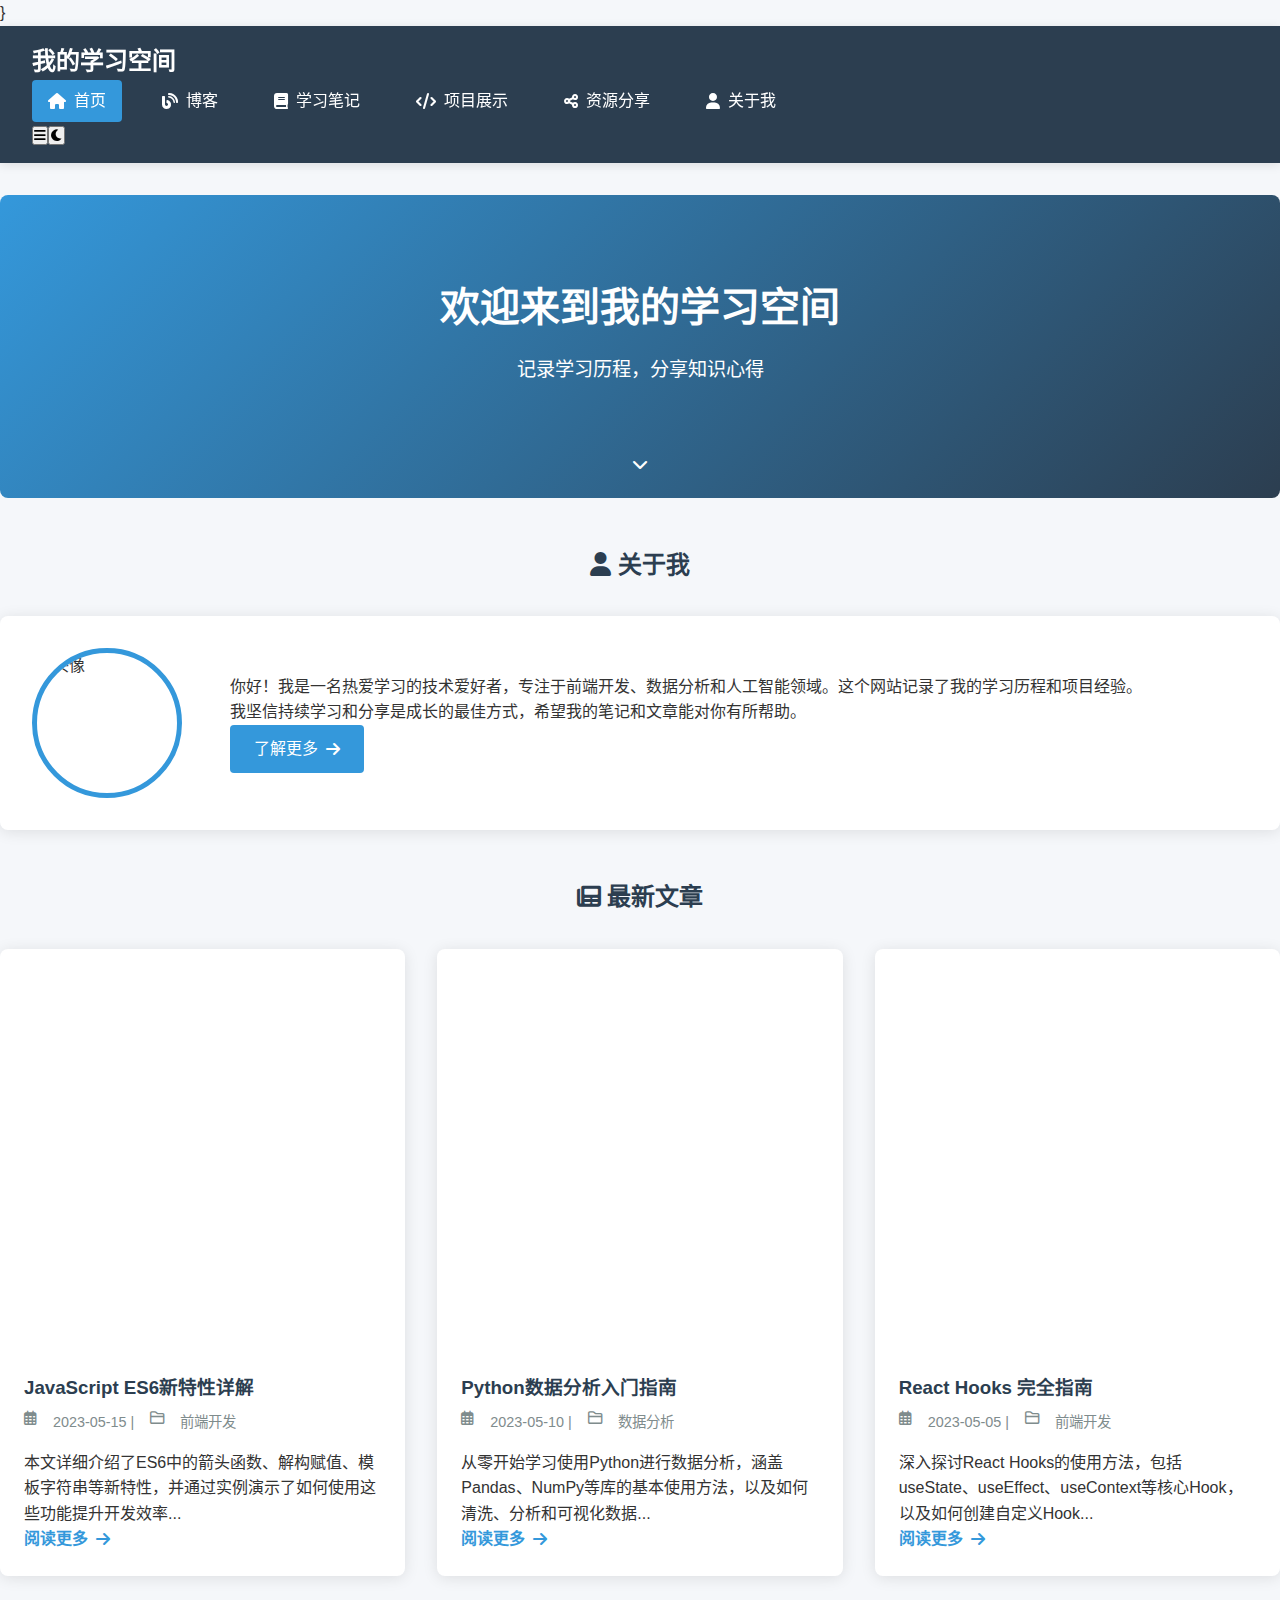
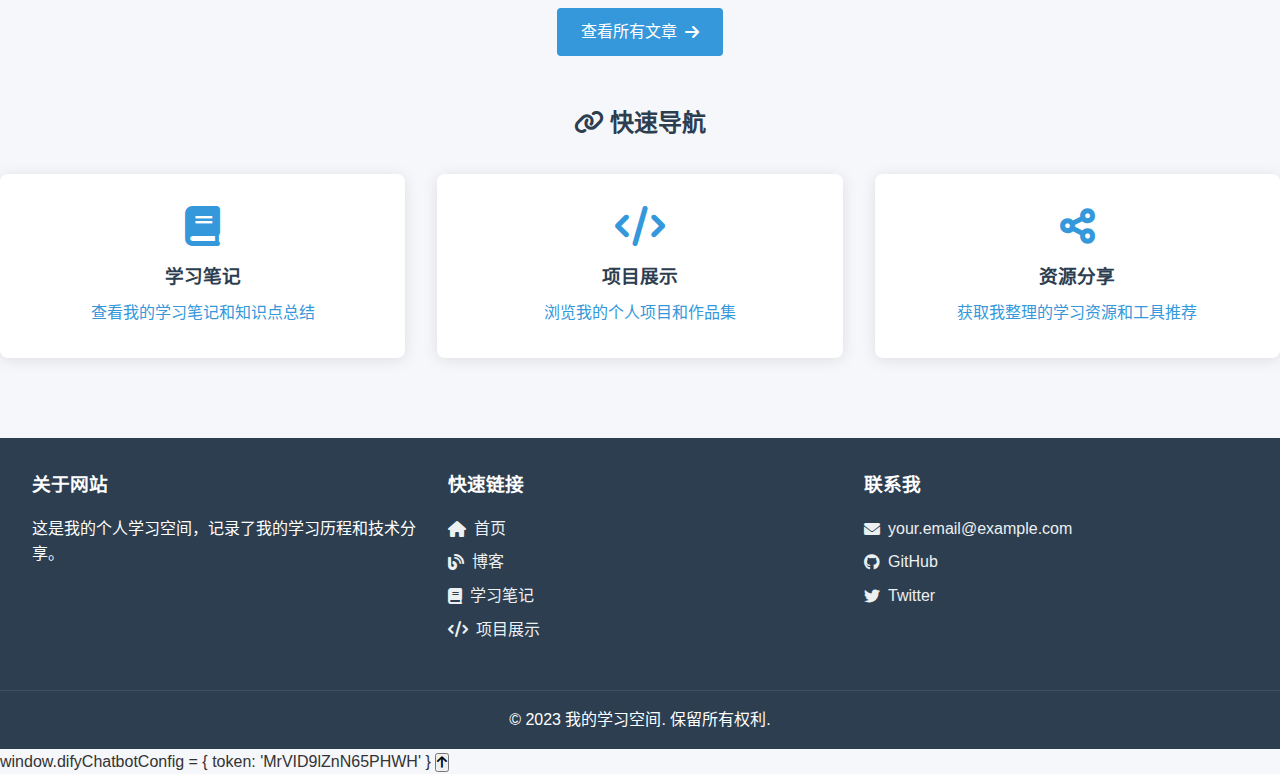
==== commit d107f123: "Update index.html" ====
--- a/index.html
+++ b/index.html
@@ -140,38 +140,25 @@
     
     <script src="js/script.js"></script>
     
-   <!-- Dify Chatbot Widget -->
-    <script>
-    window.difyChatbotConfig = {
-    token: 'ebBh3xD7ySmrprRb',
-    isDev: true,
-    containerProps: {
-        style:{
-            '--dify-chat-button-bg-color': '#FFD700', // 气泡按钮
-            '--dify-chat-container-bg-color': '#FFFFE0', // 聊天框            
-        }
-    },
-    draggable: true
+
+ window.difyChatbotConfig = {
+     token: 'MrVID9lZnN65PHWH'
     }
    </script>
    <script
     src="https://udify.app/embed.min.js"
-    id="ebBh3xD7ySmrprRb"
+    id="MrVID9lZnN65PHWH"
     defer>
    </script>
    <style>
      #dify-chatbot-bubble-button {
-       background-color: #f2d21c !important;
+       background-color: #eff3f8 !important;
      }
      #dify-chatbot-bubble-window {
        width: 24rem !important;
        height: 40rem !important;
      }
-     /* 隐藏 Dify 聊天机器人的 "Powered by" 栏 */
-     #dify-chatbot-bubble-window div[class*="system-2xs-medium-uppercase"],
-     #dify-chatbot-bubble-window img[alt="logo"] {
-        display: none !important;
-    }
    </style>
+    
 </body>
 </html>
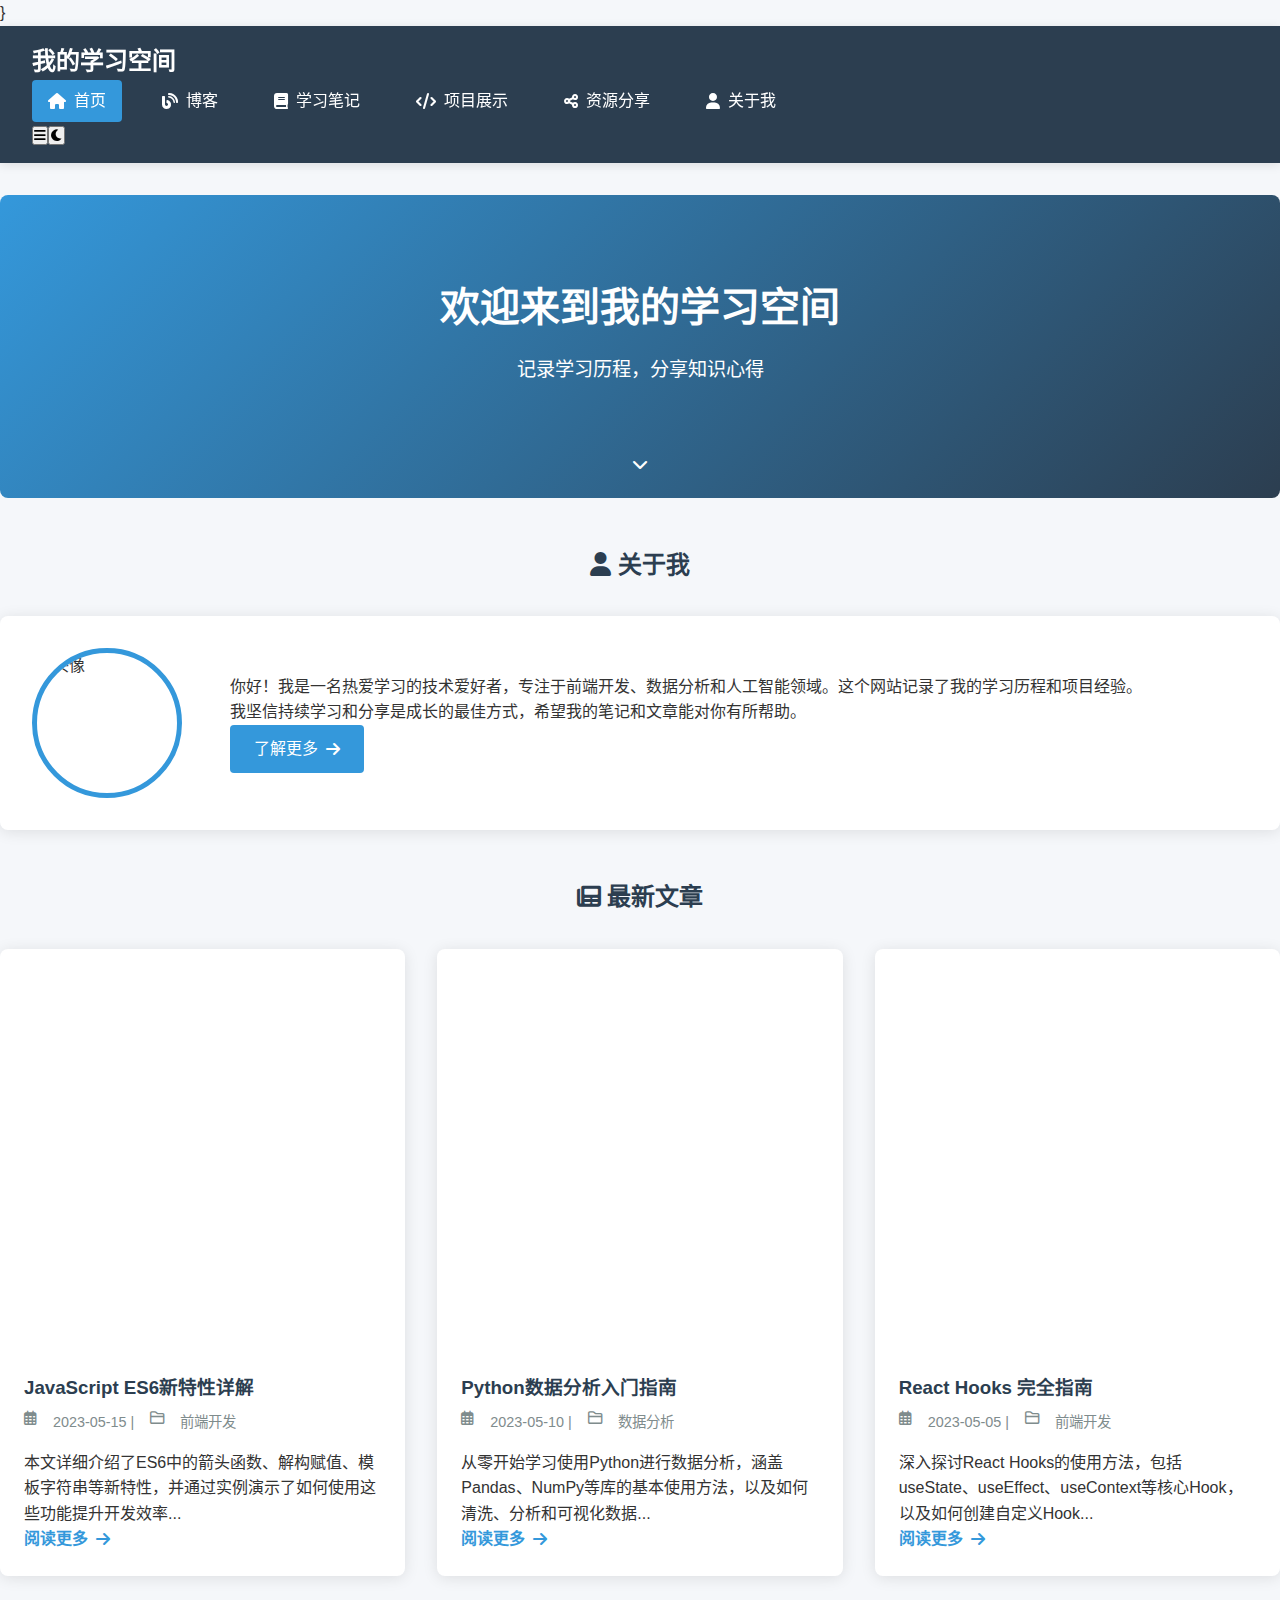
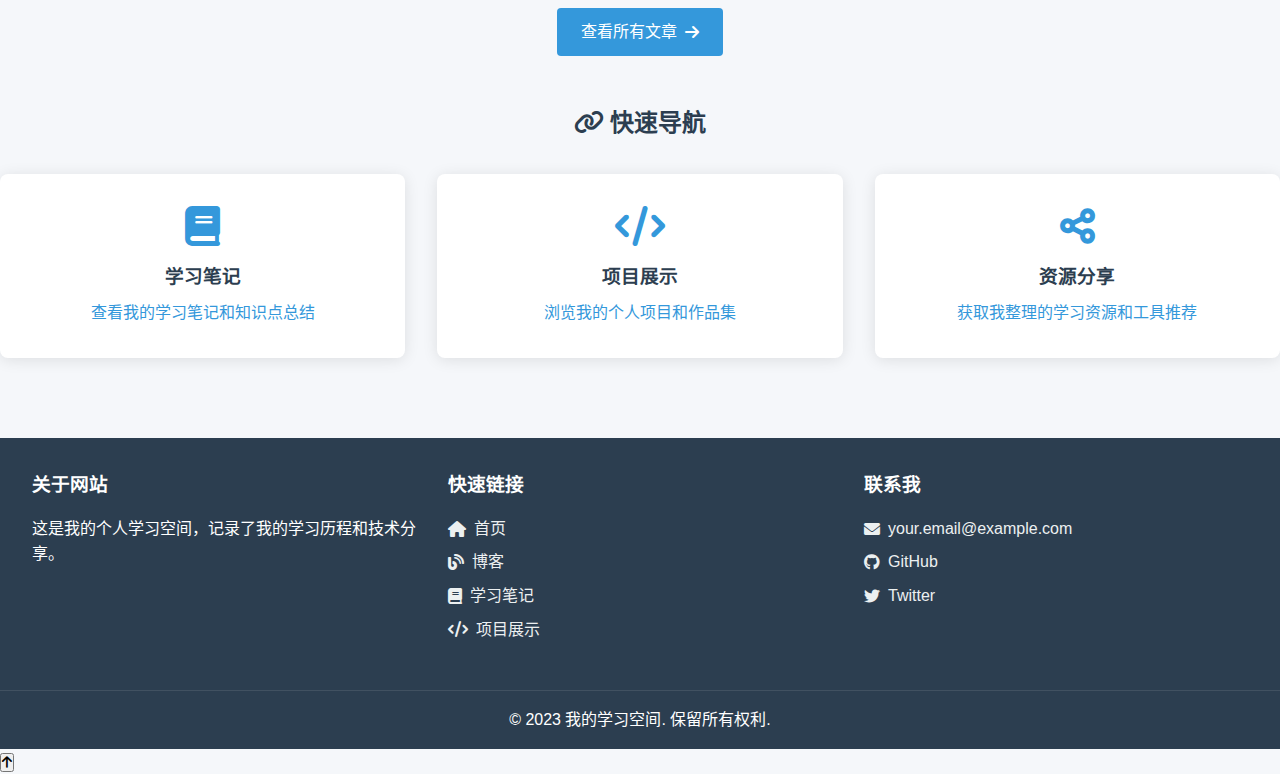
==== commit bd281203: "Update index.html" ====
--- a/index.html
+++ b/index.html
@@ -140,7 +140,7 @@
     
     <script src="js/script.js"></script>
     
-
+<script>
  window.difyChatbotConfig = {
      token: 'MrVID9lZnN65PHWH'
     }
